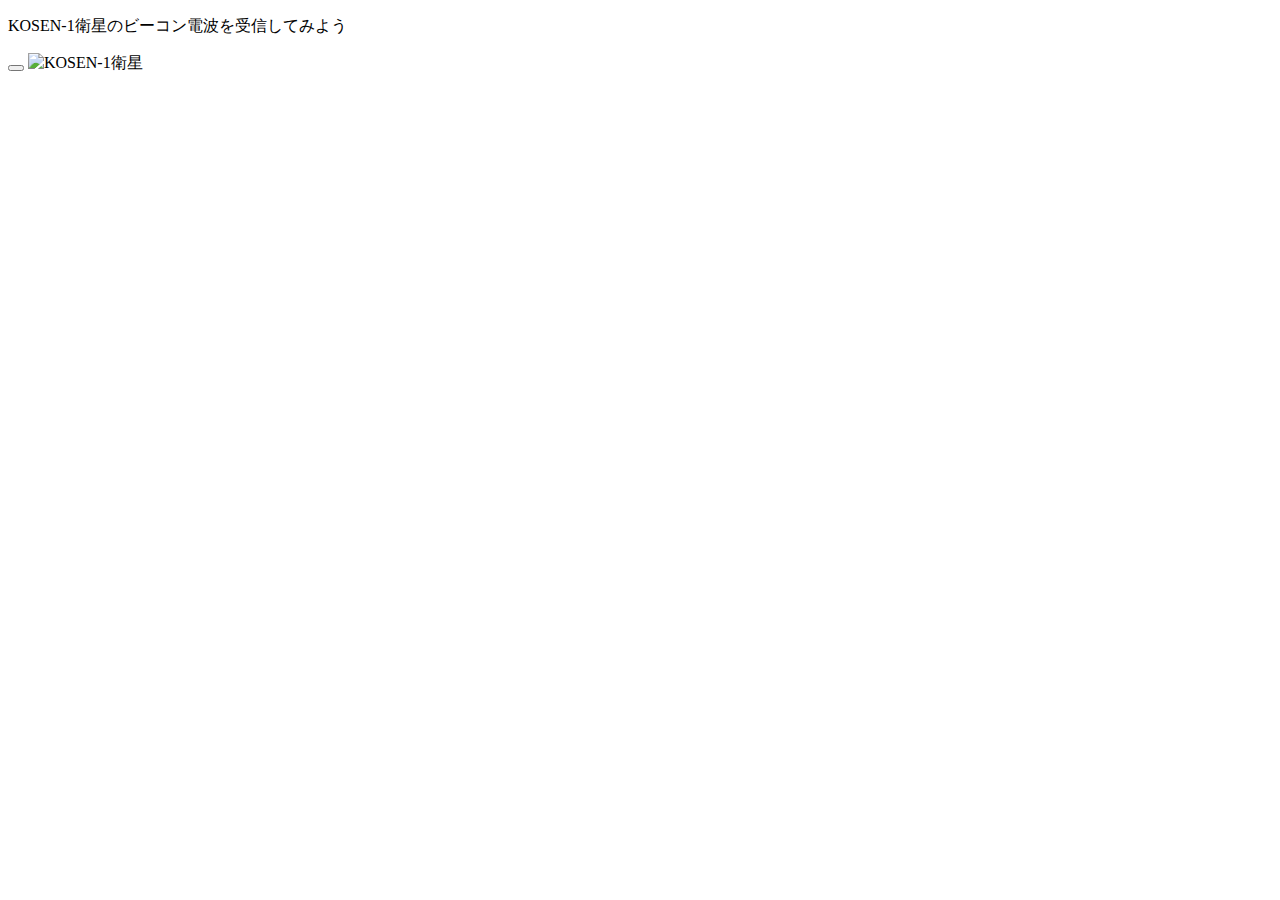
==== index.html @ 2fc38062 "現状保存" ====
<!DOCTYPE html>
<html lang="ja">

<head>
    <meta charset="UTF-8">
    <meta http-equiv="X-UA-Compatible" content="IE=edge">
    <meta name="viewport" content="width=device-width, initial-scale=1.0">
    <title>Document</title>
</head>

<body>
    <p>KOSEN-1衛星のビーコン電波を受信してみよう</p>
    <button></button>
    <img src="D:\Picture\壁紙\KOSEN-1.png" alt="KOSEN-1衛星">
</body>

</html>
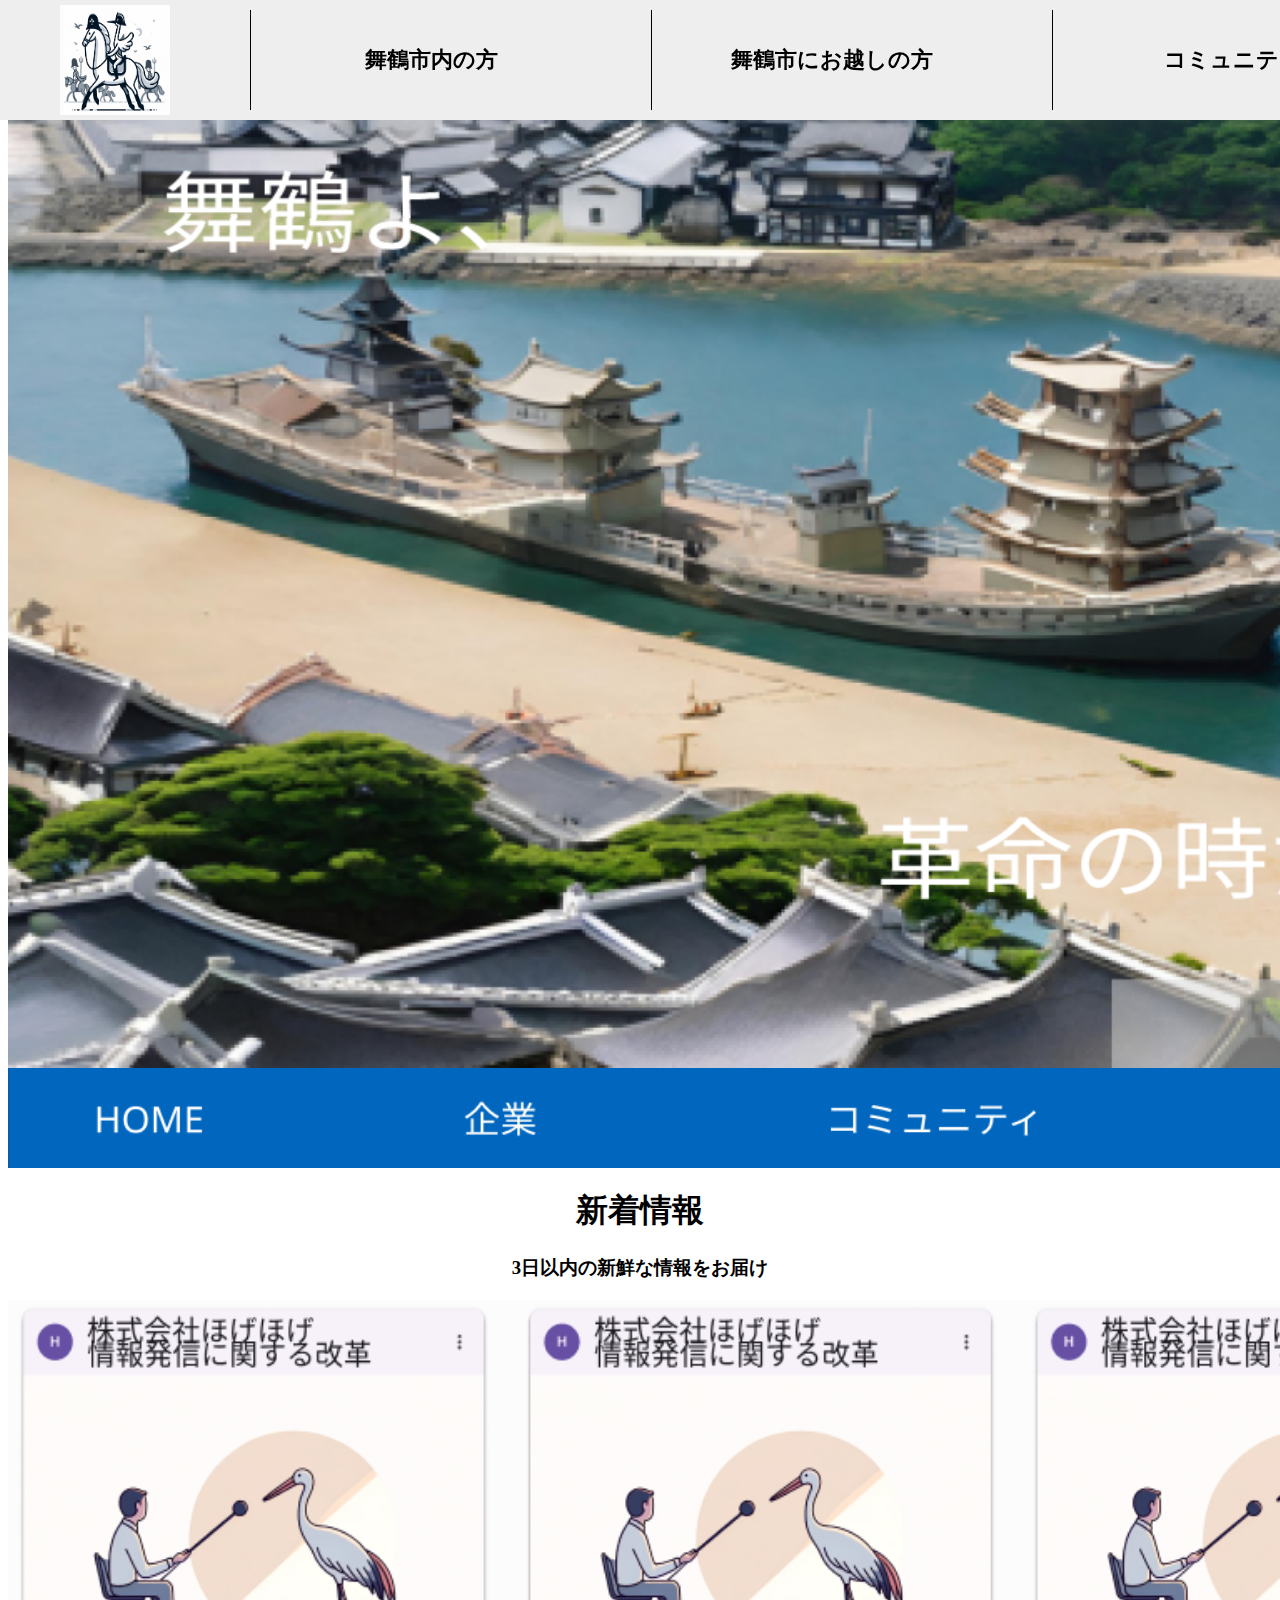
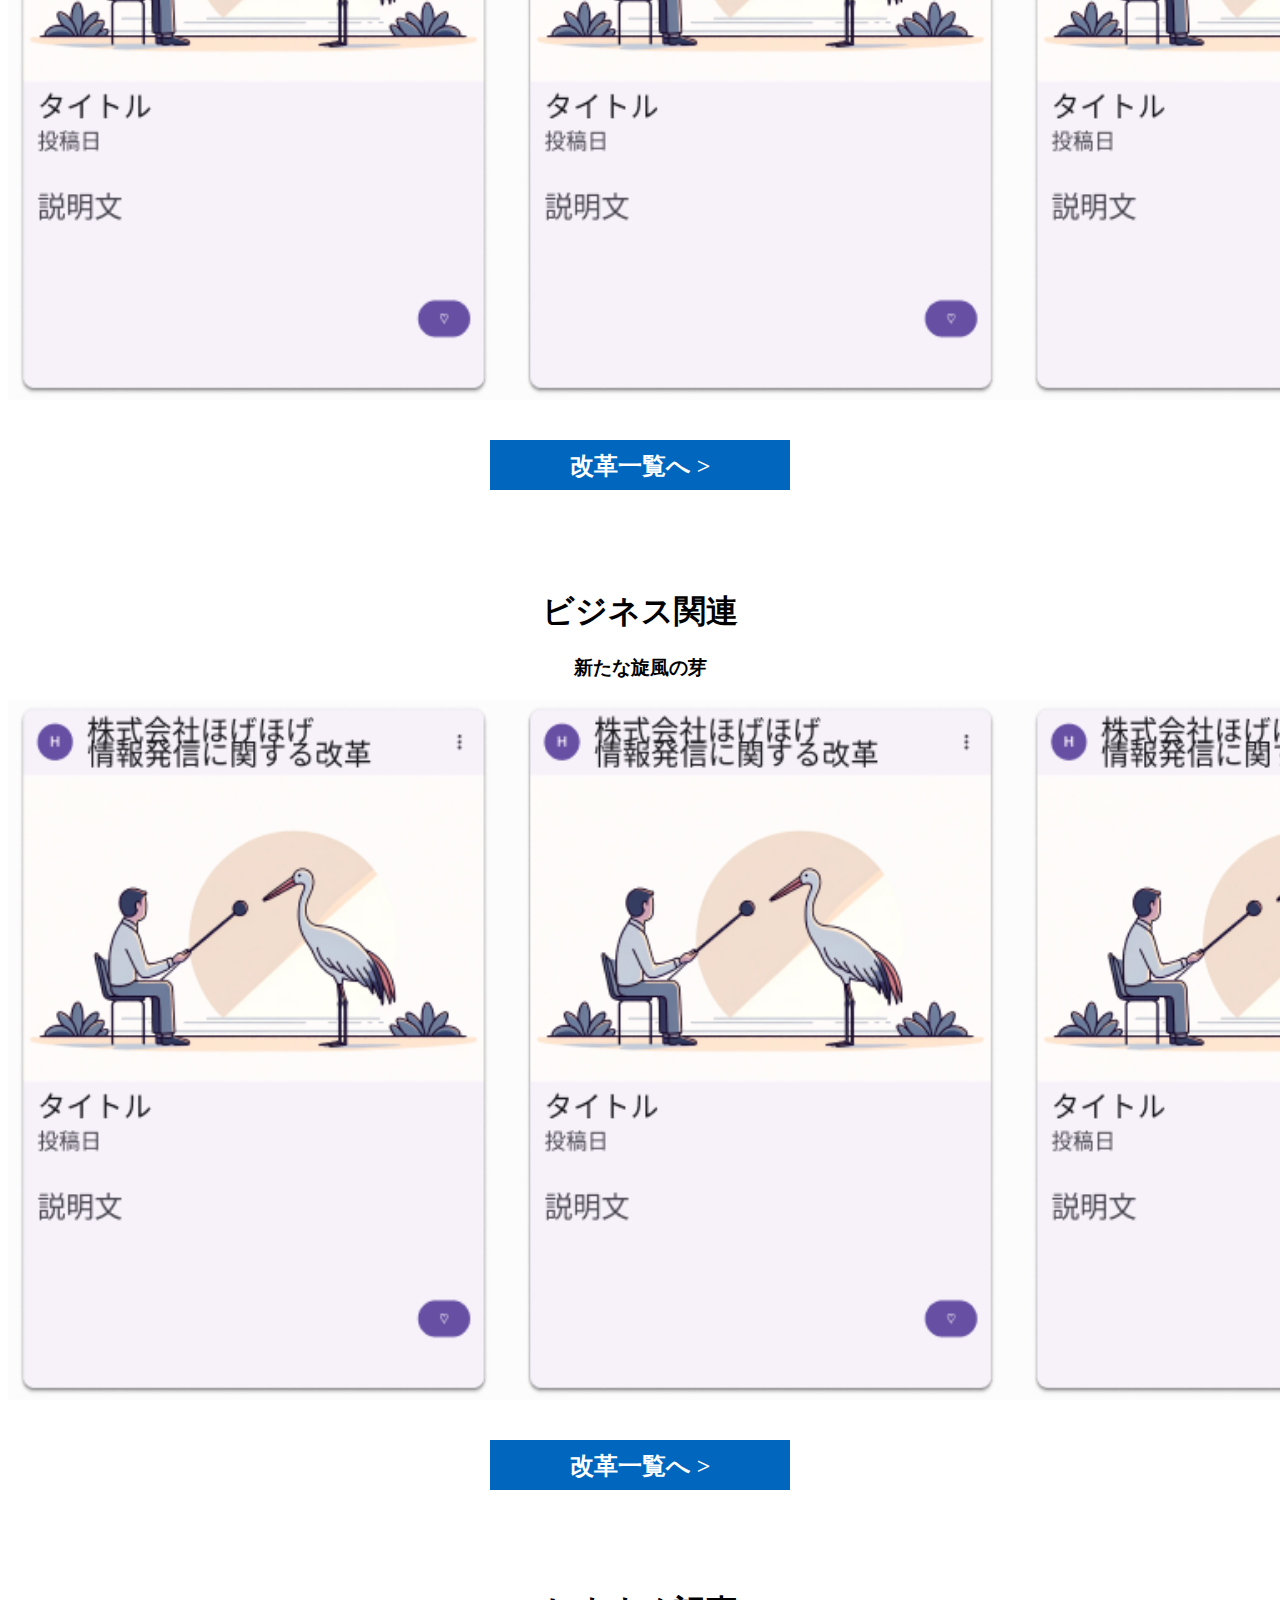
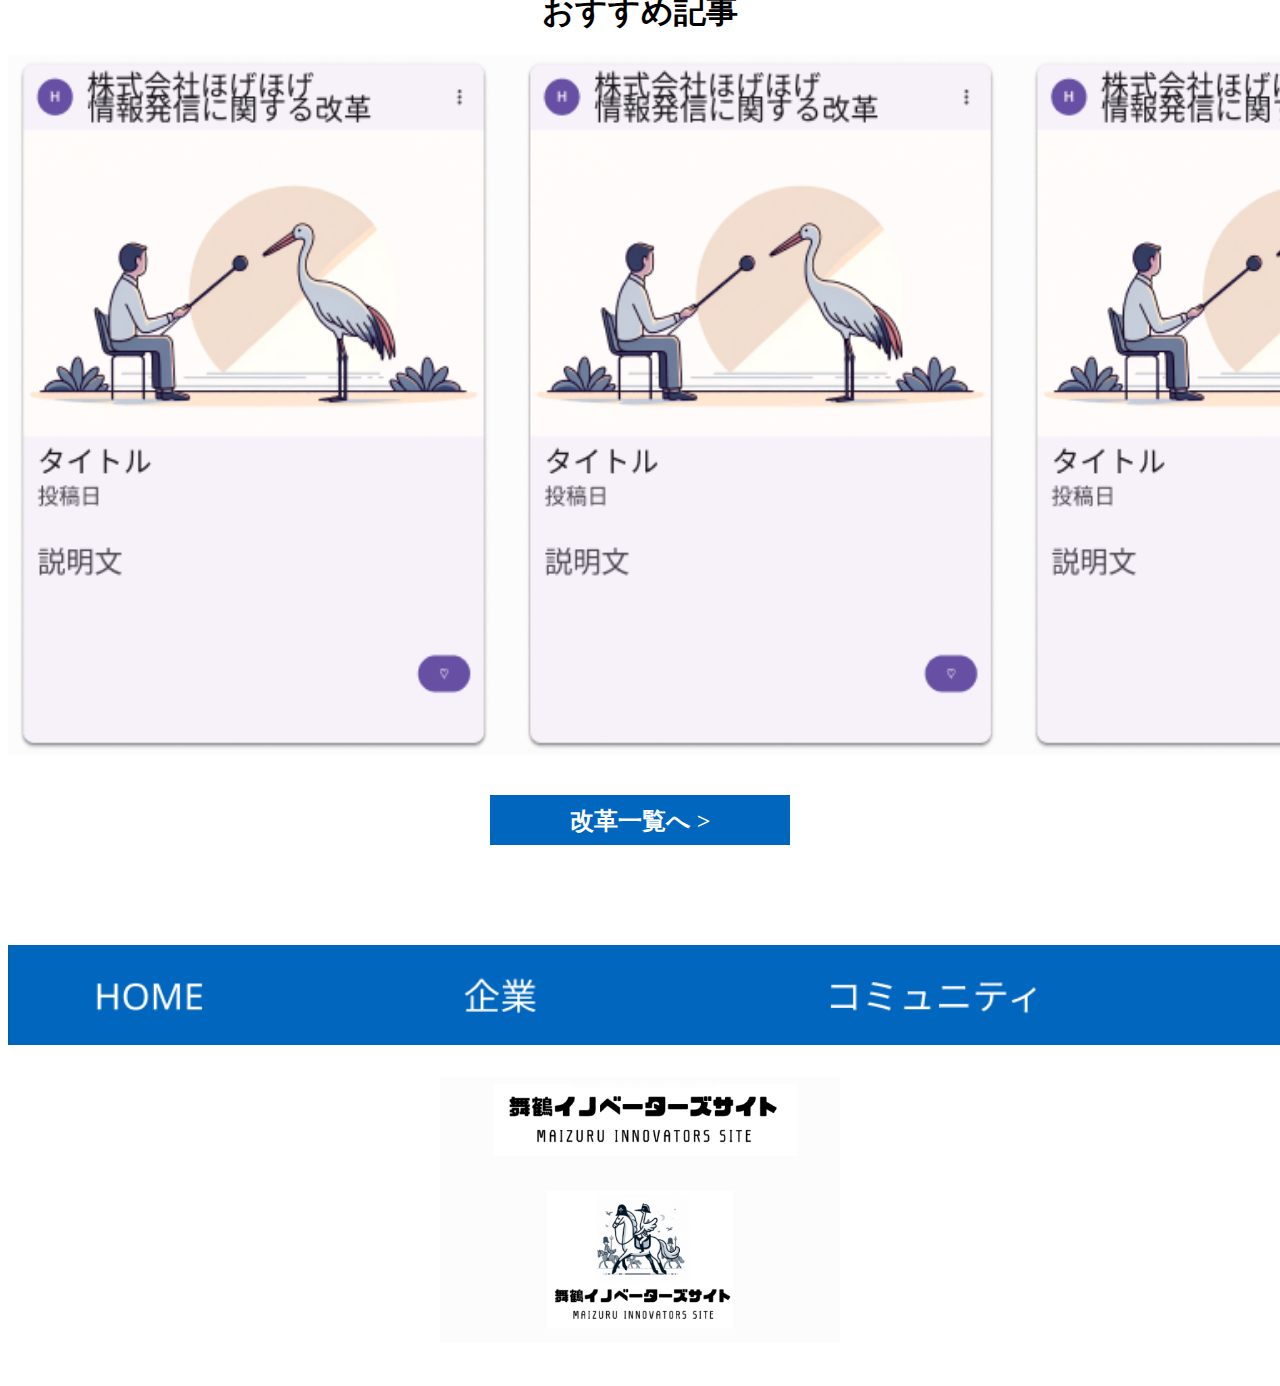
==== commit 04c59acc: "a little change" ====
--- a/index.html
+++ b/index.html
@@ -1,17 +1,81 @@
-<!DOCTYPE html>
+<!DOCTYPE HTML>
 <html lang="ja">
 
 <head>
     <meta charset="UTF-8">
-    <meta http-equiv="X-UA-Compatible" content="IE=edge">
-    <meta name="viewport" content="width=device-width, initial-scale=1.0">
-    <title>Document</title>
+    <link rel="stylesheet" href="maizuru.css">
 </head>
 
+<header>
+    <img src="image2.png" width=110 height=110>
+    <nav class="nav">
+        <ul class="menu">
+            <li><a href="#about">舞鶴市内の方</a></li>
+            <li><a href="#news">舞鶴市にお越しの方</a></li>
+            <li><a href="#blog">コミュニティ</a></li>
+            <li><a href="#contact">Contact</a></li>
+        </ul>
+    </nav>
+</header>
+
+<main>
+
+    <img src="image.png" width=1500 height=1000>
+
+    <img src="menu.png" width=1500 height=100>
+
+    <h1 style="text-align:center">新着情報</h1>
+    <h3 style="text-align:center">3日以内の新鮮な情報をお届け</h3>
+
+    <img src="content.png" width=1500 height=700>
+
+
+    <center>
+        <div class="box">
+            <h2>改革一覧へ > </h2>
+        </div>
+    </center>
+    <p></p>
+
+    <h1 style="text-align:center">ビジネス関連</h1>
+    <h3 style="text-align:center">新たな旋風の芽</h3>
+
+    <img src="content.png" width=1500 height=700>
+
+
+    <center>
+        <div class="box">
+            <h2>改革一覧へ ></h2>
+        </div>
+    </center>
+    <p></p>
+
+    <h1 style="text-align:center">おすすめ記事</h1>
+
+    <img src="content.png" width=1500 height=700>
+
+
+    <center>
+        <div class="box">
+            <h2>改革一覧へ ></h2>
+        </div>
+    </center>
+
+    <p></p>
+
+    <img src="menu.png" width=1500 height=100>
+    <p></p>
+
+</main>
+
+<!-- フッター -->
+<footer>
+    <center><img src="futter.png" width=400 height=266></center>
+    <p>© 2023 MAIZURU INNOVATERS SITE</p>
+</footer>
+
 <body>
-    <p>KOSEN-1衛星のビーコン電波を受信してみよう</p>
-    <button></button>
-    <img src="D:\Picture\壁紙\KOSEN-1.png" alt="KOSEN-1衛星">
+
 </body>
 
 </html>--- a/maizuru.css
+++ b/maizuru.css
@@ -0,0 +1,91 @@
+body {
+    padding-top: 60px;
+}
+
+header {
+    position: fixed;
+    /*← fixedで固定 */
+    width: 100%;
+    height: 120px;
+    background: #eee;
+    padding: 20px 60px;
+    box-sizing: border-box;
+    top: 0;
+    left: 0;
+    display: flex;
+    align-items: center;
+    /* ロゴとメニューを横並びにする */
+    display: flex;
+    justify-content: space-between;
+}
+
+header .nav .menu {
+    display: flex;
+}
+
+header .nav .menu li {
+    list-style: none;
+    border-left: 1px solid;
+    margin-left: 40px;
+}
+
+header .nav .menu li a {
+    color: #000000;
+    font-weight: bold;
+    text-decoration: none;
+}
+
+main {
+    text-align: center;
+}
+
+main img {
+    vertical-align: bottom;
+}
+
+
+footer {
+    background: #FFFFFF;
+    padding: 1em;
+}
+
+footer p {
+    font-size: .8em;
+    color: #fff;
+    max-width: 800px;
+    padding: 0;
+    text-align: center;
+    margin: 0 auto;
+    font-weight: bold;
+}
+
+li {
+    display: block;
+    width: 360px;
+    height: 100px;
+    float: left;
+    line-height: 100px;
+    text-align: center;
+    font-size: 22px;
+    font-weight: bold;
+}
+
+.blue {
+    background-color: #0066BB;
+}
+
+.box {
+    background: #0066BE;
+    /*背景色の指定*/
+    color: #ffffff;
+    /*テキストの色の指定*/
+    width:300px;
+    height: 50px;
+    margin-top: 40px;
+    margin-bottom: 100px;
+    
+}
+
+.box h2 {
+    padding: 10px;
+}